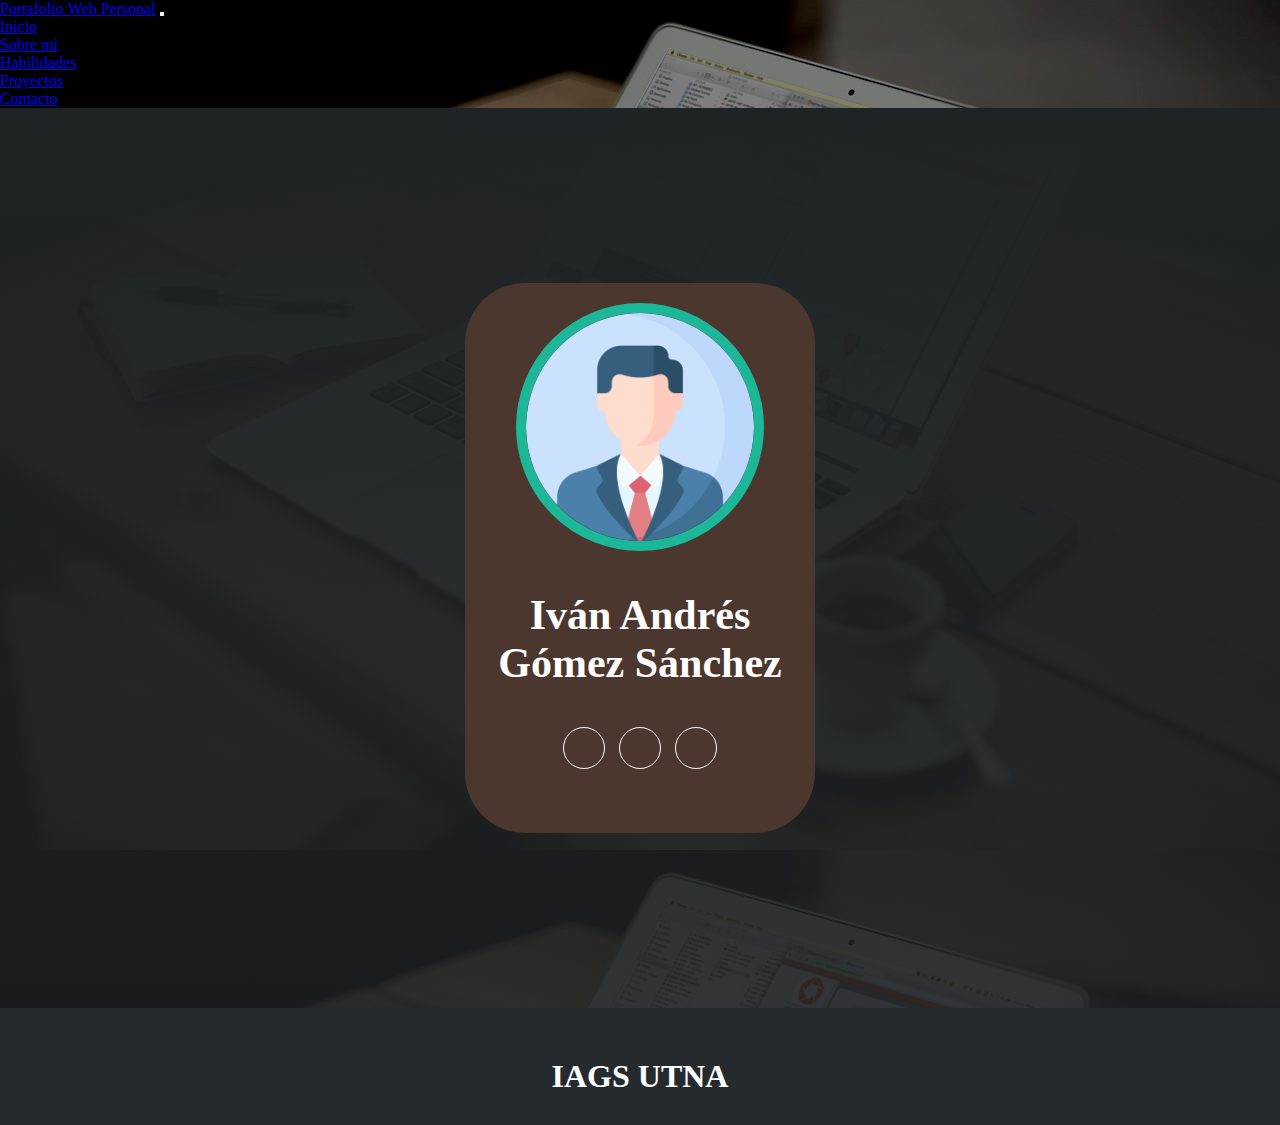
==== Index.html @ 93ae1586 "nuevo diseño 1.2" ====
<!DOCTYPE html>
<html lang="es">

<head>
  <meta charset="UTF-8">
  <meta name="viewport" content="width=device-width, initial-scale=1.0">
  <link href="https://cdn.jsdelivr.net/npm/bootstrap@5.3.2/dist/css/bootstrap.min.css" rel="stylesheet"
    integrity="sha384-T3c6CoIi6uLrA9TneNEoa7RxnatzjcDSCmG1MXxSR1GAsXEV/Dwwykc2MPK8M2HN" crossorigin="anonymous">
  <link rel="stylesheet" href="https://cdnjs.cloudflare.com/ajax/libs/font-awesome/6.1.2/css/all.min.css"
    integrity="sha512-1sCRPdkRXhBV2PBLUdRb4tMg1w2YPf37qatUFeS7zlBy7jJI8Lf4VHwWfZZfpXtYSLy85pkm9GaYVYMfw5BC1A=="
    crossorigin="anonymous" referrerpolicy="no-referrer" />
  <link rel="stylesheet" href="css/Style.css">
  <title>Portafolio Gomez</title>
</head>

<body>

  <div class="lds-roller loader " id="loader">
    <div></div>
    
    <div></div>
    <div></div>
    <div></div>
    <div></div>
    <div></div>
    <div></div>
    <div></div>
  </div>
  <nav class="navbar navbar-expand-lg bg-body-tertiary" data-bs-theme="dark">
    <div class="container-fluid">
      <a class="navbar-brand" href="#">Portafolio Web Personal</a>
      <button class="navbar-toggler" type="button" data-bs-toggle="collapse" data-bs-target="#navbarNav"
        aria-controls="navbarNav" aria-expanded="false" aria-label="Toggle navigation">
        <span class="navbar-toggler-icon"></span>
      </button>
      <div class="collapse navbar-collapse" id="navbarNav">
        <ul class="navbar-nav">
          <li class="nav-item">
            <a class="nav-link active" aria-current="page" href="#">Inicio</a>
          </li>
          <li class="nav-item">
            <a class="nav-link" href="SobreMi.html">Sobre mi</a>
          </li>
          <li class="nav-item">
            <a class="nav-link" href="Habilidades.html">Habilidades</a>
          </li>
          <li class="nav-item">
            <a class="nav-link" href="Proyectos.html">Proyectos</a>
          </li>
          <li class="nav-item">
            <a class="nav-link" href="Contacto.html">Contacto</a>
          </li>
        </ul>
      </div>
    </div>
  </nav>

  <section id="inicio" class="inicio">
    <div class="contenido-banner">
      <div class="contenedor-img">
        <img src="img/profile.png" alt="">
      </div>
      <h1>Iván Andrés Gómez Sánchez</h1>

      <div class="redes">
        <a href="https://www.facebook.com/IvanGS01"><i class="fa-brands fa-facebook-f"></i></a>
        <a href="#"><i class="fa-brands fa-twitter"></i></a>
        <a href="#"><i class="fa-brands fa-linkedin-in"></i></a>
      </div>
    </div>
  </section>

  <footer>
    </a>

    <div>
      <h1>IAGS UTNA</h1>
    </div>
  </footer>

  <script src="JS/Index.js"></script>
  <script src="https://cdn.jsdelivr.net/npm/bootstrap@5.3.2/dist/js/bootstrap.bundle.min.js"
    integrity="sha384-C6RzsynM9kWDrMNeT87bh95OGNyZPhcTNXj1NW7RuBCsyN/o0jlpcV8Qyq46cDfL"
    crossorigin="anonymous"></script>
</body>

</html>
---- css/Style.css ----
/*diseño inicio*/

body{
    background-color: black;
    background-image: url(../img/servicios-de-diseno-web.jpg);
}
.inicio{
    background: linear-gradient(to top, rgba(30, 35, 37, 0.8), rgba(30,35,38,1)),
    url(img/fondo.jpg);
    background-size: cover;
    height: 100vh;
    color: #fff;
    display: flex;
    align-items: center;
}
.inicio .contenido-banner{
    padding: 20px;
    background-color: #4b372e;
    max-width: 350px;
    margin: auto;
    text-align: center;
    border-radius: 60px;
}
.inicio .contenido-banner img{
    margin-top: 40px;
    border: 10px solid #1CB698;
    display: block;
    width: 80%;
    margin: auto;
    border-radius: 100%;
}
.inicio .contenido-banner h1{
    margin-top: 40px;
    font-size: 42px;
    font-family: 'Righteous';
}
.inicio .contenido-banner h2{
    font-size: 15px;
    font-weight: normal;
}
.inicio .contenido-banner .redes a{
    color: #fff;
    display: inline-block;
    text-decoration: none;
    border: 1px solid #fff;
    border-radius: 100%;
    width: 42px;
    height: 42px;
    line-height: 42px;
    margin: 40px 5px;
    font-size: 20px;
    transition: .3s;
}
.inicio .contenido-banner .redes a:hover{
    background-color: #1CB698;
}

/* Diseño de  Footer */

footer{
    background-color: #252A2E;
    color: #fff;
    padding: 50px 0 30px 0;
    text-align: center;
    position: relative;
    width: 100%;
}
footer .redes{
    margin-bottom: 20px;
}
footer .redes a{
    color: #fff;
    display: inline-block;
    text-decoration: none;
    border: 1px solid #fff;
    border-radius: 100%;
    width: 42px;
    height: 42px;
    line-height: 42px;
    margin: 40px 5px;
    font-size: 20px;
    transition: .3s;
}
/* Diseño del Loader */
*{
    padding: 0;
    margin: 0;
    box-sizing: border-box;
}
.lds-roller {
    display: inline-block;
    position: relative;
    width: 80px;
    height: 80px;
  }
.lds-roller div {
    animation: lds-roller 1.2s cubic-bezier(0.5, 0, 0.5, 1) infinite;
    transform-origin: 40px 40px;
  }
.lds-roller div:after {
    content: " ";
    display: block;
    position: absolute;
    width: 7px;
    height: 7px;
    border-radius: 50%;
    background: #dfc;
    margin: -4px 0 0 -4px;
  }
.lds-roller div:nth-child(1) {
    animation-delay: -0.036s;
  }
.lds-roller div:nth-child(1):after {
    top: 63px;
    left: 63px;
  }
.lds-roller div:nth-child(2) {
    animation-delay: -0.072s;
  }
.lds-roller div:nth-child(2):after {
    top: 68px;
    left: 56px;
  }
.lds-roller div:nth-child(3) {
    animation-delay: -0.108s;
  }
.lds-roller div:nth-child(3):after {
    top: 71px;
    left: 48px;
  }
.lds-roller div:nth-child(4) {
    animation-delay: -0.144s;
  }
.lds-roller div:nth-child(4):after {
    top: 72px;
    left: 40px;
  }
.lds-roller div:nth-child(5) {
    animation-delay: -0.18s;
  }
.lds-roller div:nth-child(5):after {
    top: 71px;
    left: 32px;
  }
.lds-roller div:nth-child(6) {
    animation-delay: -0.216s;
  }
.lds-roller div:nth-child(6):after {
    top: 68px;
    left: 24px;
  }
.lds-roller div:nth-child(7) {
    animation-delay: -0.252s;
  }
.lds-roller div:nth-child(7):after {
    top: 63px;
    left: 17px;
  }
.lds-roller div:nth-child(8) {
    animation-delay: -0.288s;
  }
.lds-roller div:nth-child(8):after {
    top: 56px;
    left: 12px;
  }
  @keyframes lds-roller {
    0% {
      transform: rotate(0deg);
    }
    100% {
      transform: rotate(360deg);
    }
  }
.loader {
    background-image: linear-gradient(60deg, #29323c 0%, #485563 100%);
    width: 100%;
    height: 100vh;
    display: flex;
    justify-content: center;
    align-items: center;
    position: fixed;
    top: 0;
    left: 0;
    z-index: 100000;
    clip-path: circle(150% at 100% 0);
    transition: clip-path 0.9s ease-in-out;
}
.loader2{
    clip-path: circle(0% at 100% 0);
}
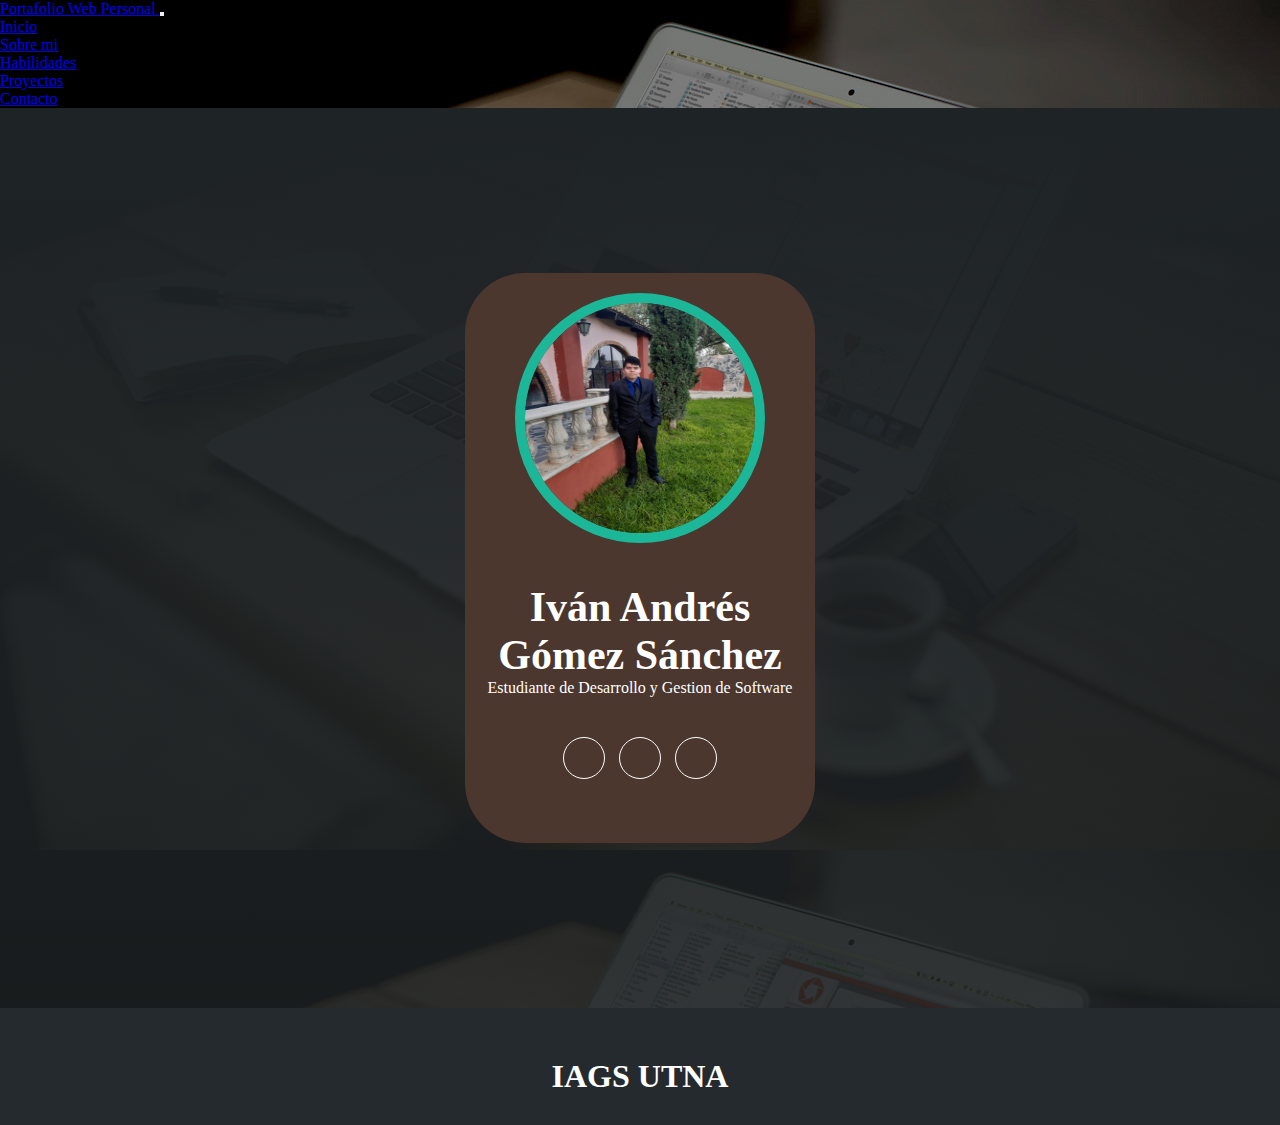
==== commit 9476ff41: "proyecto terminado" ====
--- a/Index.html
+++ b/Index.html
@@ -4,12 +4,14 @@
 <head>
   <meta charset="UTF-8">
   <meta name="viewport" content="width=device-width, initial-scale=1.0">
+  <link rel="manifest" href="manifest.json">
   <link href="https://cdn.jsdelivr.net/npm/bootstrap@5.3.2/dist/css/bootstrap.min.css" rel="stylesheet"
     integrity="sha384-T3c6CoIi6uLrA9TneNEoa7RxnatzjcDSCmG1MXxSR1GAsXEV/Dwwykc2MPK8M2HN" crossorigin="anonymous">
   <link rel="stylesheet" href="https://cdnjs.cloudflare.com/ajax/libs/font-awesome/6.1.2/css/all.min.css"
     integrity="sha512-1sCRPdkRXhBV2PBLUdRb4tMg1w2YPf37qatUFeS7zlBy7jJI8Lf4VHwWfZZfpXtYSLy85pkm9GaYVYMfw5BC1A=="
     crossorigin="anonymous" referrerpolicy="no-referrer" />
   <link rel="stylesheet" href="css/Style.css">
+  <link rel="apple-touch-icon" href="img/icons/icon2-128x128.png">
   <title>Portafolio Gomez</title>
 </head>
 
@@ -17,7 +19,7 @@
 
   <div class="lds-roller loader " id="loader">
     <div></div>
-    
+
     <div></div>
     <div></div>
     <div></div>
@@ -28,7 +30,7 @@
   </div>
   <nav class="navbar navbar-expand-lg bg-body-tertiary" data-bs-theme="dark">
     <div class="container-fluid">
-      <a class="navbar-brand" href="#">Portafolio Web Personal</a>
+      <a class="navbar-brand" href="#">Portafolio Web Personal </a>
       <button class="navbar-toggler" type="button" data-bs-toggle="collapse" data-bs-target="#navbarNav"
         aria-controls="navbarNav" aria-expanded="false" aria-label="Toggle navigation">
         <span class="navbar-toggler-icon"></span>
@@ -58,9 +60,10 @@
   <section id="inicio" class="inicio">
     <div class="contenido-banner">
       <div class="contenedor-img">
-        <img src="img/profile.png" alt="">
+        <img style="height: 250px; width: 250px;" src="img/Yo.jpg" alt="">
       </div>
       <h1>Iván Andrés Gómez Sánchez</h1>
+      <p>Estudiante de Desarrollo y Gestion de Software</p>
 
       <div class="redes">
         <a href="https://www.facebook.com/IvanGS01"><i class="fa-brands fa-facebook-f"></i></a>
@@ -79,6 +82,8 @@
   </footer>
 
   <script src="JS/Index.js"></script>
+  <script src="JS/app.js"></script>
+  <script></script>
   <script src="https://cdn.jsdelivr.net/npm/bootstrap@5.3.2/dist/js/bootstrap.bundle.min.js"
     integrity="sha384-C6RzsynM9kWDrMNeT87bh95OGNyZPhcTNXj1NW7RuBCsyN/o0jlpcV8Qyq46cDfL"
     crossorigin="anonymous"></script>
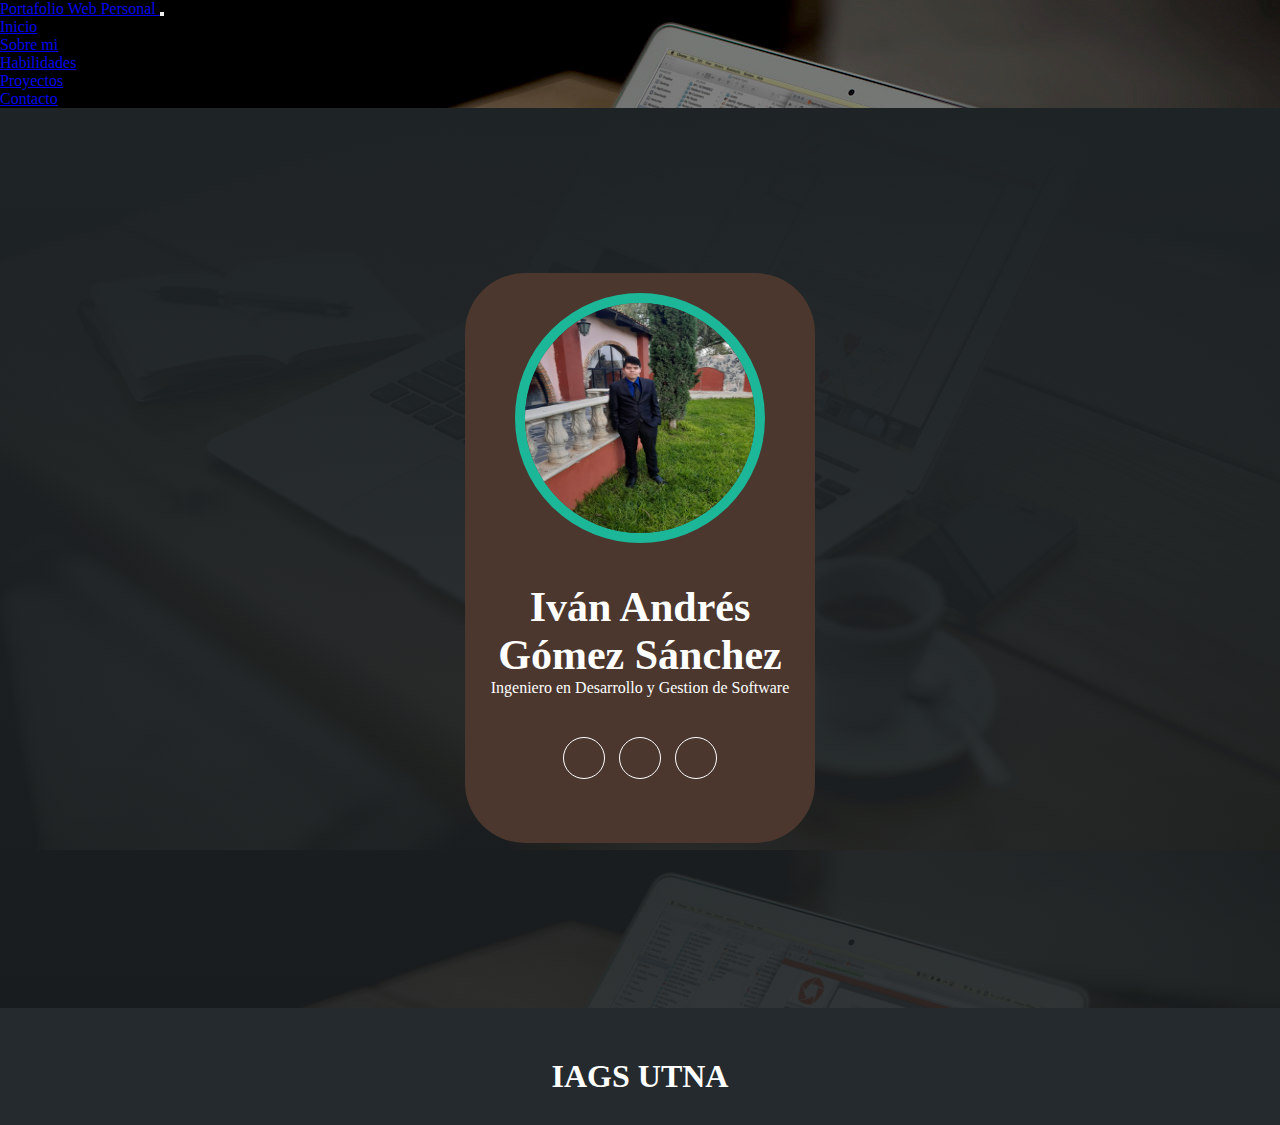
==== commit 315e918c: "Actualizacion de errores" ====
--- a/Index.html
+++ b/Index.html
@@ -4,7 +4,6 @@
 <head>
   <meta charset="UTF-8">
   <meta name="viewport" content="width=device-width, initial-scale=1.0">
-  <link rel="manifest" href="manifest.json">
   <link href="https://cdn.jsdelivr.net/npm/bootstrap@5.3.2/dist/css/bootstrap.min.css" rel="stylesheet"
     integrity="sha384-T3c6CoIi6uLrA9TneNEoa7RxnatzjcDSCmG1MXxSR1GAsXEV/Dwwykc2MPK8M2HN" crossorigin="anonymous">
   <link rel="stylesheet" href="https://cdnjs.cloudflare.com/ajax/libs/font-awesome/6.1.2/css/all.min.css"
@@ -63,7 +62,7 @@
         <img style="height: 250px; width: 250px;" src="img/Yo.jpg" alt="">
       </div>
       <h1>Iván Andrés Gómez Sánchez</h1>
-      <p>Estudiante de Desarrollo y Gestion de Software</p>
+      <p>Ingeniero en Desarrollo y Gestion de Software</p>
 
       <div class="redes">
         <a href="https://www.facebook.com/IvanGS01"><i class="fa-brands fa-facebook-f"></i></a>
@@ -81,8 +80,9 @@
     </div>
   </footer>
 
-  <script src="JS/Index.js"></script>
-  <script src="JS/app.js"></script>
+  
+  
+  <script src="JS/loader.js"></script>
   <script></script>
   <script src="https://cdn.jsdelivr.net/npm/bootstrap@5.3.2/dist/js/bootstrap.bundle.min.js"
     integrity="sha384-C6RzsynM9kWDrMNeT87bh95OGNyZPhcTNXj1NW7RuBCsyN/o0jlpcV8Qyq46cDfL"
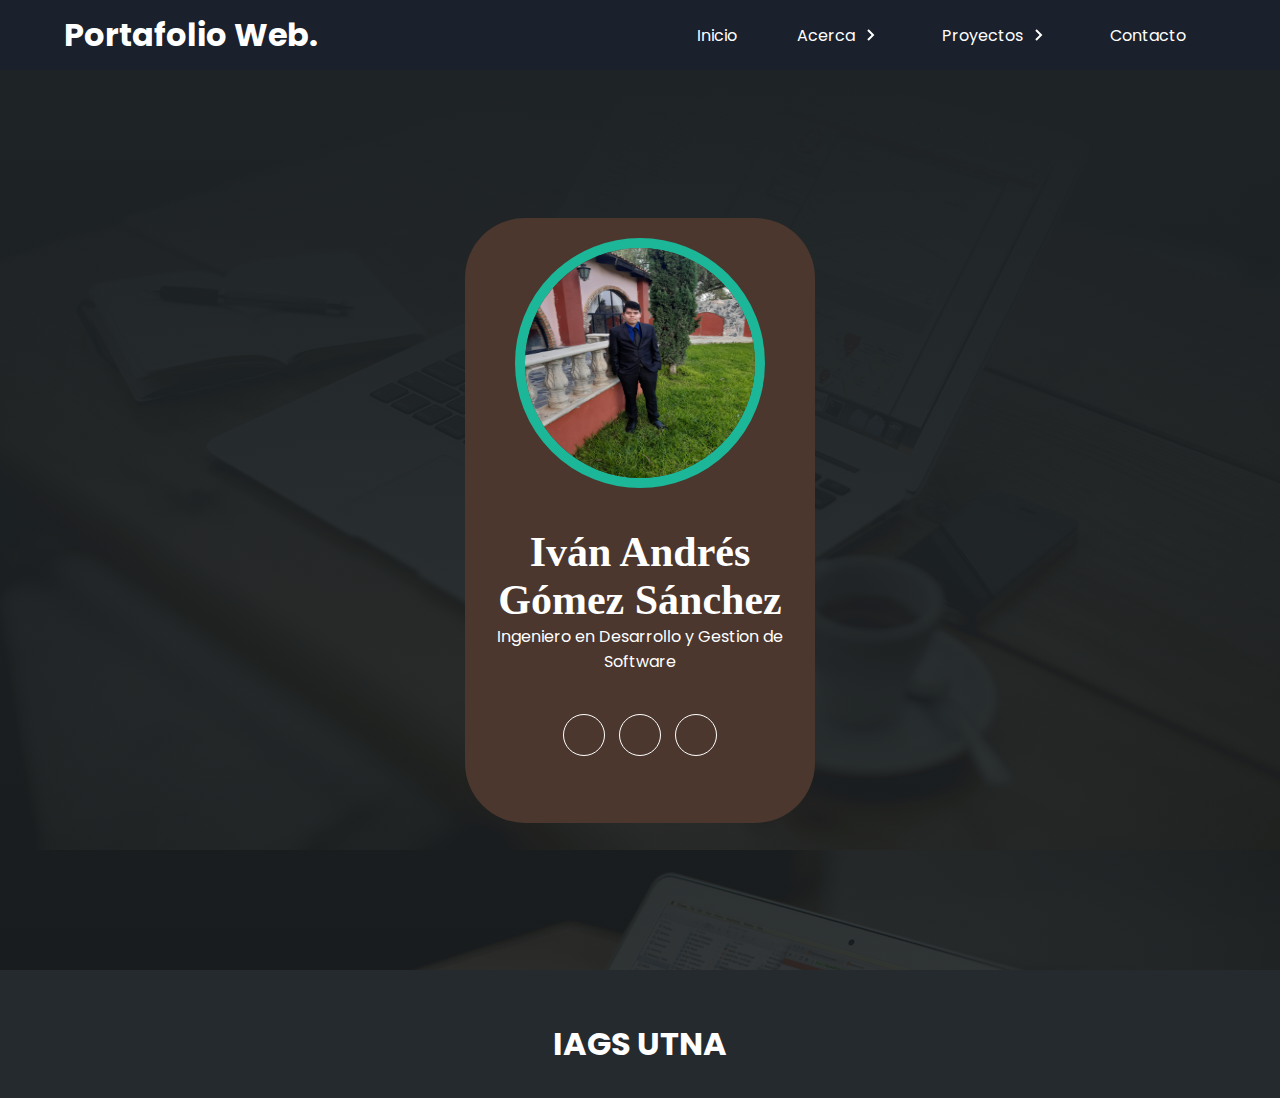
==== commit 76066000: "Nuevo menu" ====
--- a/Index.html
+++ b/Index.html
@@ -10,6 +10,7 @@
     integrity="sha512-1sCRPdkRXhBV2PBLUdRb4tMg1w2YPf37qatUFeS7zlBy7jJI8Lf4VHwWfZZfpXtYSLy85pkm9GaYVYMfw5BC1A=="
     crossorigin="anonymous" referrerpolicy="no-referrer" />
   <link rel="stylesheet" href="css/Style.css">
+  <link rel="stylesheet" href="css/estilos.css">
   <link rel="apple-touch-icon" href="img/icons/icon2-128x128.png">
   <title>Portafolio Gomez</title>
 </head>
@@ -27,34 +28,53 @@
     <div></div>
     <div></div>
   </div>
-  <nav class="navbar navbar-expand-lg bg-body-tertiary" data-bs-theme="dark">
-    <div class="container-fluid">
-      <a class="navbar-brand" href="#">Portafolio Web Personal </a>
-      <button class="navbar-toggler" type="button" data-bs-toggle="collapse" data-bs-target="#navbarNav"
-        aria-controls="navbarNav" aria-expanded="false" aria-label="Toggle navigation">
-        <span class="navbar-toggler-icon"></span>
-      </button>
-      <div class="collapse navbar-collapse" id="navbarNav">
-        <ul class="navbar-nav">
-          <li class="nav-item">
-            <a class="nav-link active" aria-current="page" href="#">Inicio</a>
-          </li>
-          <li class="nav-item">
-            <a class="nav-link" href="SobreMi.html">Sobre mi</a>
-          </li>
-          <li class="nav-item">
-            <a class="nav-link" href="Habilidades.html">Habilidades</a>
-          </li>
-          <li class="nav-item">
-            <a class="nav-link" href="Proyectos.html">Proyectos</a>
-          </li>
-          <li class="nav-item">
-            <a class="nav-link" href="Contacto.html">Contacto</a>
-          </li>
+  <nav class="menu">
+    <section class="menu__container">
+        <h1 class="menu__logo">Portafolio Web.</h1>
+
+        <ul class="menu__links">
+            <li class="menu__item">
+                <a href="Index.html" class="menu__link">Inicio</a>
+            </li>
+
+            <li class="menu__item menu__item--show">
+                <a href="#" class="menu__link">Acerca  <img src="assets/arrow.svg" class="menu__arrow"></a>
+
+                <ul class="menu__nesting">
+                    <li class="menu__inside">
+                        <a href="SobreMi.html" class="menu__link menu__link--inside">Sobre mi</a>
+                    </li>
+                    <li class="menu__inside">
+                        <a href="Habilidades.html" class="menu__link menu__link--inside">Habilidades</a>
+                    </li>
+                </ul>
+            </li>
+
+            <li class="menu__item  menu__item--show">
+                <a href="#" class="menu__link">Proyectos  <img src="assets/arrow.svg" class="menu__arrow"></a>
+
+                <ul class="menu__nesting">
+                    <li class="menu__inside">
+                        <a href="Proyectos.html" class="menu__link menu__link--inside">Proyectos UTNA</a>
+                    </li>
+                    <li class="menu__inside">
+                        <a href="#" class="menu__link menu__link--inside">Projects 2</a>
+                    </li>
+                </ul>
+            </li>
+
+            <li class="menu__item">
+                <a href="Contacto.html" class="menu__link">Contacto</a>
+            </li>
+
         </ul>
-      </div>
-    </div>
-  </nav>
+
+        <div class="menu__hamburguer">
+            <img src="assets/menu.svg" class="menu__img">
+        </div>
+    </section>
+
+</nav>
 
   <section id="inicio" class="inicio">
     <div class="contenido-banner">
@@ -80,9 +100,8 @@
     </div>
   </footer>
 
-  
-  
   <script src="JS/loader.js"></script>
+  <script src="JS/app.js"></script>
   <script></script>
   <script src="https://cdn.jsdelivr.net/npm/bootstrap@5.3.2/dist/js/bootstrap.bundle.min.js"
     integrity="sha384-C6RzsynM9kWDrMNeT87bh95OGNyZPhcTNXj1NW7RuBCsyN/o0jlpcV8Qyq46cDfL"
--- a/css/estilos.css
+++ b/css/estilos.css
@@ -0,0 +1,168 @@
+@import url('https://fonts.googleapis.com/css2?family=Poppins:wght@300;400;700&display=swap');
+
+
+*{
+    margin: 0;
+    padding: 0;
+    box-sizing: border-box;
+}
+
+body{
+    font-family: 'Poppins', sans-serif;
+}
+
+.menu{
+    background-color: #1A202C;
+    color: #fff;
+    height: 70px;
+}
+
+.menu__container{
+    display: flex;
+    justify-content: space-between;
+    align-items: center;
+    width: 90%;
+    max-width: 1200px;
+    height: 100%;
+    margin: 0 auto;
+}
+
+.menu__links{
+    height: 100%;
+    transition: transform .5s;
+    display: flex;
+}
+
+.menu__item{
+    list-style: none;
+    position: relative;
+    height: 100%;
+    --clip: polygon(0 0, 100% 0, 100% 0, 0 0);
+    --transform: rotate(-90deg);
+}
+
+.menu__item:hover{
+    --clip: polygon(0 0, 100% 0, 100% 100%, 0% 100%);
+    --transform: rotate(0);
+}
+
+.menu__link{
+    color: #fff;
+    text-decoration: none;
+    padding: 0 30px;
+    display: flex;
+    height: 100%;
+    align-items: center;
+}
+
+.menu__link:hover{
+    background-color: #5e7094;
+}
+
+
+.menu__arrow{
+    transform: var(--transform);
+    transition: transform .3s;
+    display: block;
+    margin-left: 3px;
+}
+
+.menu__nesting{
+    list-style: none;
+    transition:clip-path .3s;
+    clip-path: var(--clip);
+    position: absolute;
+    right: 0;
+    bottom: 0;
+    width: max-content;
+    transform: translateY(100%);
+    background-color: #252A2E;
+}
+
+.menu__link--inside{
+    padding: 30px 100px 30px 20px;
+}
+
+.menu__link--inside:hover{
+    background-color: #798499;
+}
+
+.menu__hamburguer{
+    height: 100%;
+    display: flex;
+    align-items: center;
+    padding: 0 15px;
+    cursor: pointer;
+    display: none;
+}
+
+.menu__img{
+    display: block;
+    width: 36px;
+}
+
+@media (max-width:800px){
+    .menu__hamburguer{
+        display: flex;
+    }
+
+    .menu__item{
+        --clip:0;
+        overflow:hidden ;
+    }
+
+    .menu__item--active{
+        --transform: rotate(0);
+        --background: #5e7094;
+    }
+
+    .menu__item--show{
+        background-color: var(--background);
+    }
+
+
+    .menu__links{
+        position: fixed;
+        max-width: 400px;
+        width: 100%;
+        top: 70px;
+        bottom: 0;
+        right: 0;
+        background-color: #252A2E;
+        overflow-y: auto;
+        display: grid;
+        grid-auto-rows: max-content;
+        transform: translateX(100%);
+    }
+
+    .menu__links--show{
+        transform: unset;
+        width: 100%;
+    }
+
+    .menu__link{
+        padding: 25px 0;
+        padding-left: 30px;
+        height: auto;
+    }
+
+    .menu__arrow{
+        margin-left: auto;
+        margin-right: 20px;
+    }
+
+    .menu__nesting{
+        display: grid;
+        position: unset;
+        width: 100%;
+        transform: translateY(0);
+        height: 0;
+        transition: height .3s;
+    }
+
+    .menu__link--inside{
+        width: 90%;
+        margin-left: auto;
+        border-left: 1px solid #798499;
+    }
+}